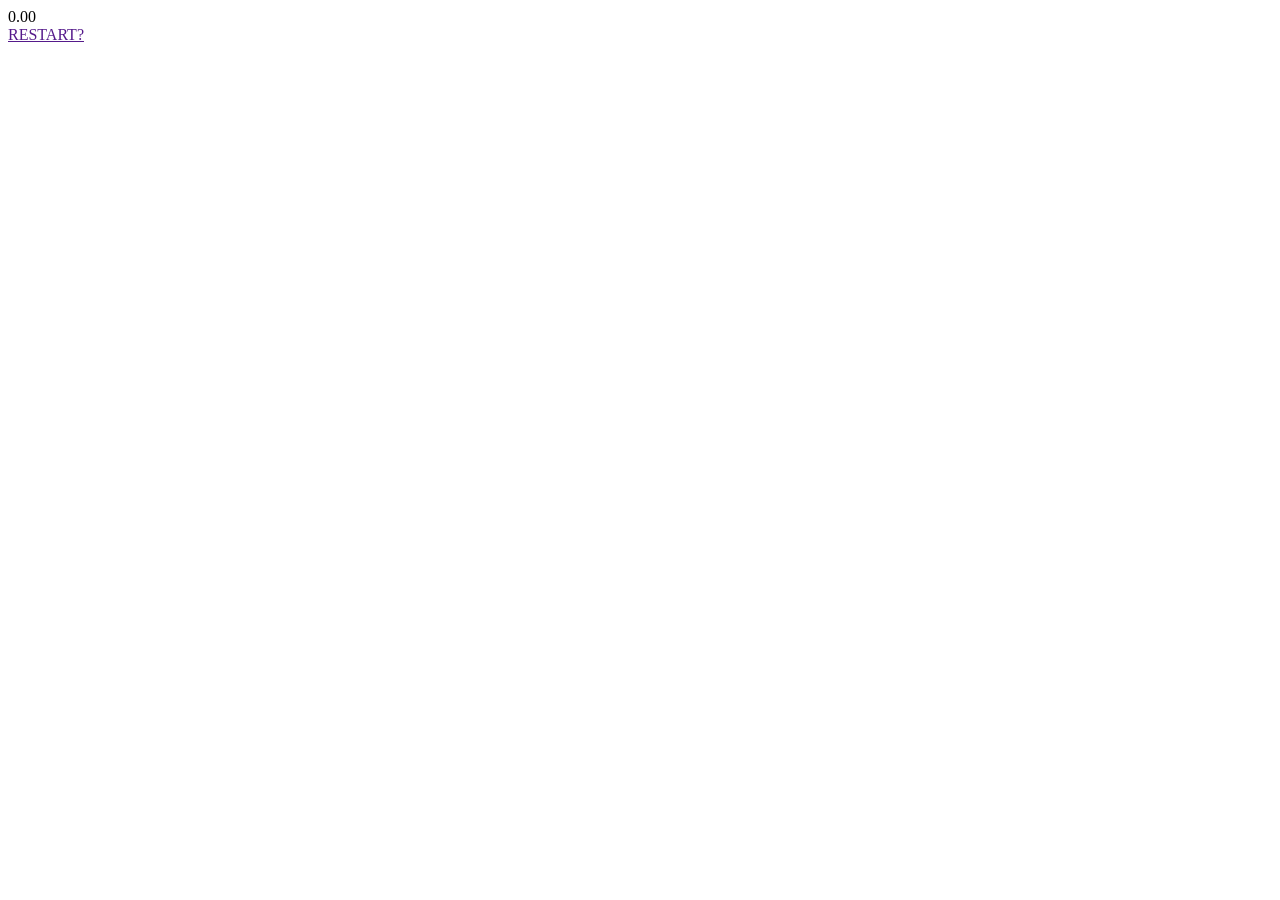
==== index.html @ 46c3a757 "Create index.html" ====
<!DOCTYPE html>
<html lang="ja">
<head>
  <meta charset="utf-8">
  <title>Memory Game</title>
  <link rel="stylesheet" href="css/styles.css">
</head>
<body>
  <div class="container">
    <div id="score">0.00</div>
    <div id="stage">
      <!-- <div class="card-container">
        <div class="card">
          <div class="card-front">1</div>
          <div class="card-back">?</div>
        </div>
      </div> -->
    </div>
    <a href="" id="restart" class="inactive">RESTART?</a>
  </div>
  <script src="js/script.js"></script>
</body>
</html>
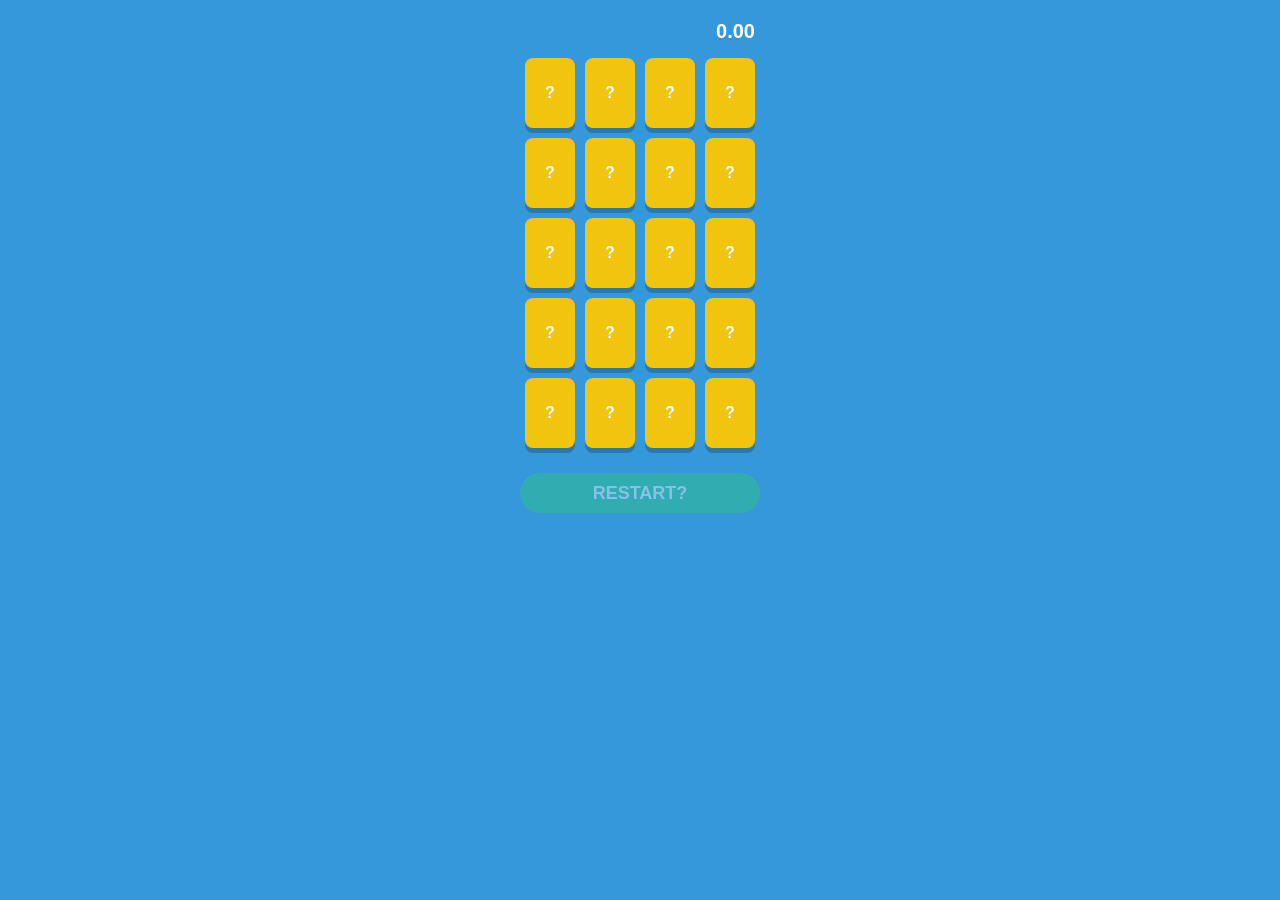
==== commit 52fdf173: "Update index.html" ====
--- a/index.html
+++ b/index.html
@@ -3,7 +3,7 @@
 <head>
   <meta charset="utf-8">
   <title>Memory Game</title>
-  <link rel="stylesheet" href="css/styles.css">
+  <link rel="stylesheet" href="styles.css">
 </head>
 <body>
   <div class="container">
@@ -18,6 +18,6 @@
     </div>
     <a href="" id="restart" class="inactive">RESTART?</a>
   </div>
-  <script src="js/script.js"></script>
+  <script src="script.js"></script>
 </body>
 </html>
--- a/styles.css
+++ b/styles.css
@@ -0,0 +1,89 @@
+body {
+  background: #3498db;
+  font-family: Arial, sans-serif;
+  font-size: 16px;
+  font-weight: bold;
+}
+
+.container {
+  width: 240px;
+  margin: 20px auto;
+}
+
+#stage {
+  display: flex;
+  flex-wrap: wrap;
+}
+
+.card-container {
+  perspective: 100px;
+  width: 50px;
+  height: 70px;
+  margin: 5px;
+}
+
+.card {
+  cursor: pointer;
+  width: 100%;
+  height: 100%;
+  transition: 0.8s;
+  position: relative;
+  transform-style: preserve-3d;
+}
+
+.card-front,
+.card-back {
+  width: 100%;
+  height: 100%;
+  text-align: center;
+  line-height: 70px;
+  border-radius: 8px;
+  position: absolute;
+  top: 0;
+  left: 0;
+  backface-visibility: hidden;
+  box-shadow: 0 5px 0 rgba(0, 0, 0, 0.2);
+}
+
+.card-back {
+  background: #f1c40f;
+  color: #fff;
+}
+
+.card-front {
+  background: #fff;
+  color: #f1c40f;
+  transform: rotateY(180deg);
+}
+
+.card.open {
+  transform: rotateY(180deg);
+}
+
+#score {
+  font-size: 20px;
+  color: #fff;
+  text-align: right;
+  margin: 0 5px 10px 0;
+}
+
+#restart {
+  text-decoration: none;
+  display: block;
+  background: #2ecc71;
+  color: #fff;
+  height: 40px;
+  border-radius: 20px;
+  line-height: 40px;
+  text-align: center;
+  font-size: 18px;
+  margin-top: 15px;
+  box-shadow: 0 5px 0 rgba(0, 0, 0, 0.2);
+}
+
+#restart.inactive {
+  cursor: default;
+  opacity: 0.4;
+  box-shadow: none;
+  margin-top: 20px;
+}
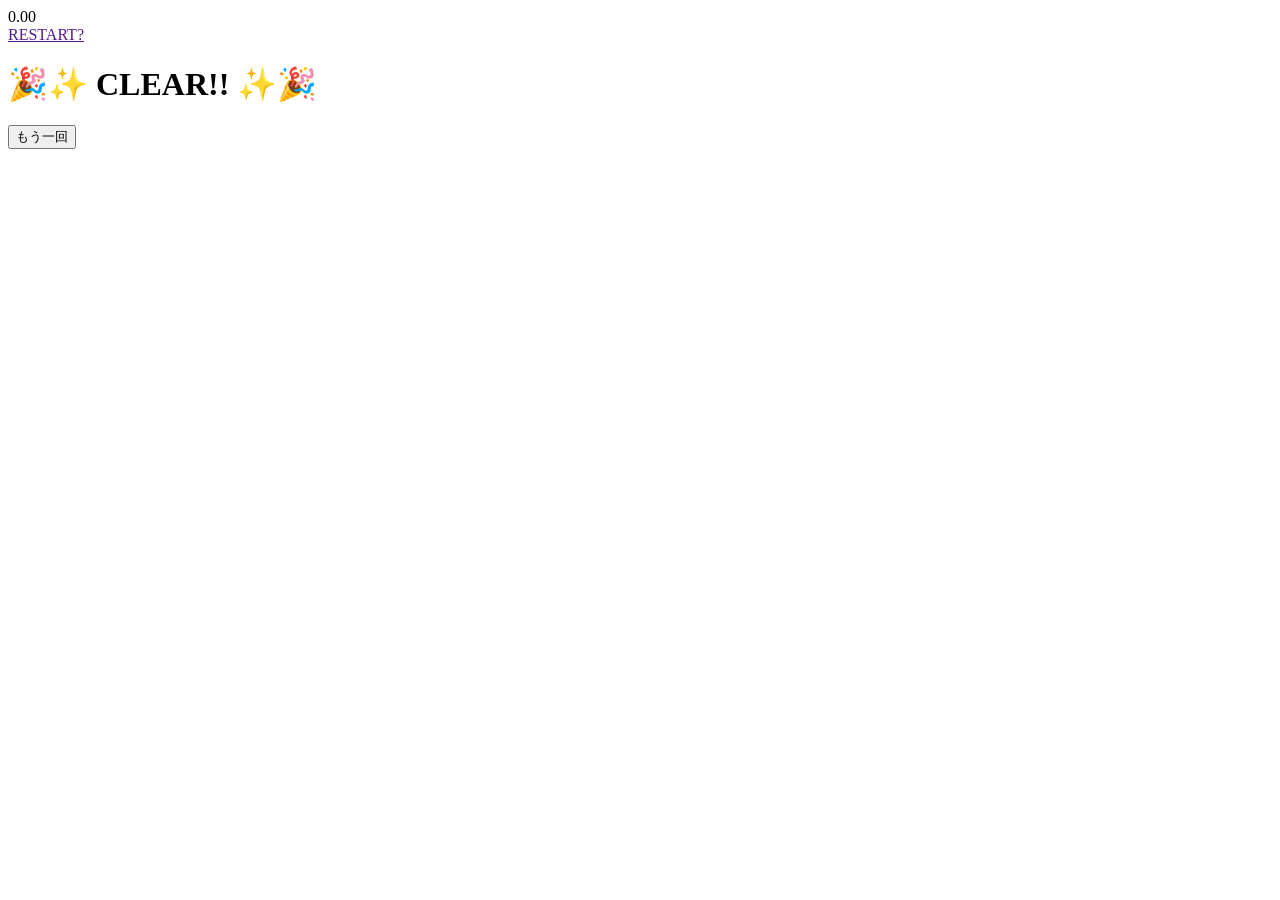
==== commit ddef3f52: "Update index.html" ====
--- a/index.html
+++ b/index.html
@@ -2,22 +2,28 @@
 <html lang="ja">
 <head>
   <meta charset="utf-8">
+  <meta name="viewport" content="width=device-width, initial-scale=1.0">
   <title>Memory Game</title>
-  <link rel="stylesheet" href="styles.css">
+  <link rel="stylesheet" href="css/styles.css">
 </head>
 <body>
   <div class="container">
     <div id="score">0.00</div>
     <div id="stage">
-      <!-- <div class="card-container">
-        <div class="card">
-          <div class="card-front">1</div>
-          <div class="card-back">?</div>
-        </div>
-      </div> -->
     </div>
     <a href="" id="restart" class="inactive">RESTART?</a>
   </div>
-  <script src="script.js"></script>
+
+  <div id="clear">
+   <div class="clear-box">
+    <h1>🎉✨ CLEAR!! ✨🎉</h1>
+    <p id="resultTime"></p>
+    <button id="playAgain">もう一回</button>
+   </div>
+  </div>
+
+  </div>
+
+  <script src="js/script.js"></script>
 </body>
 </html>
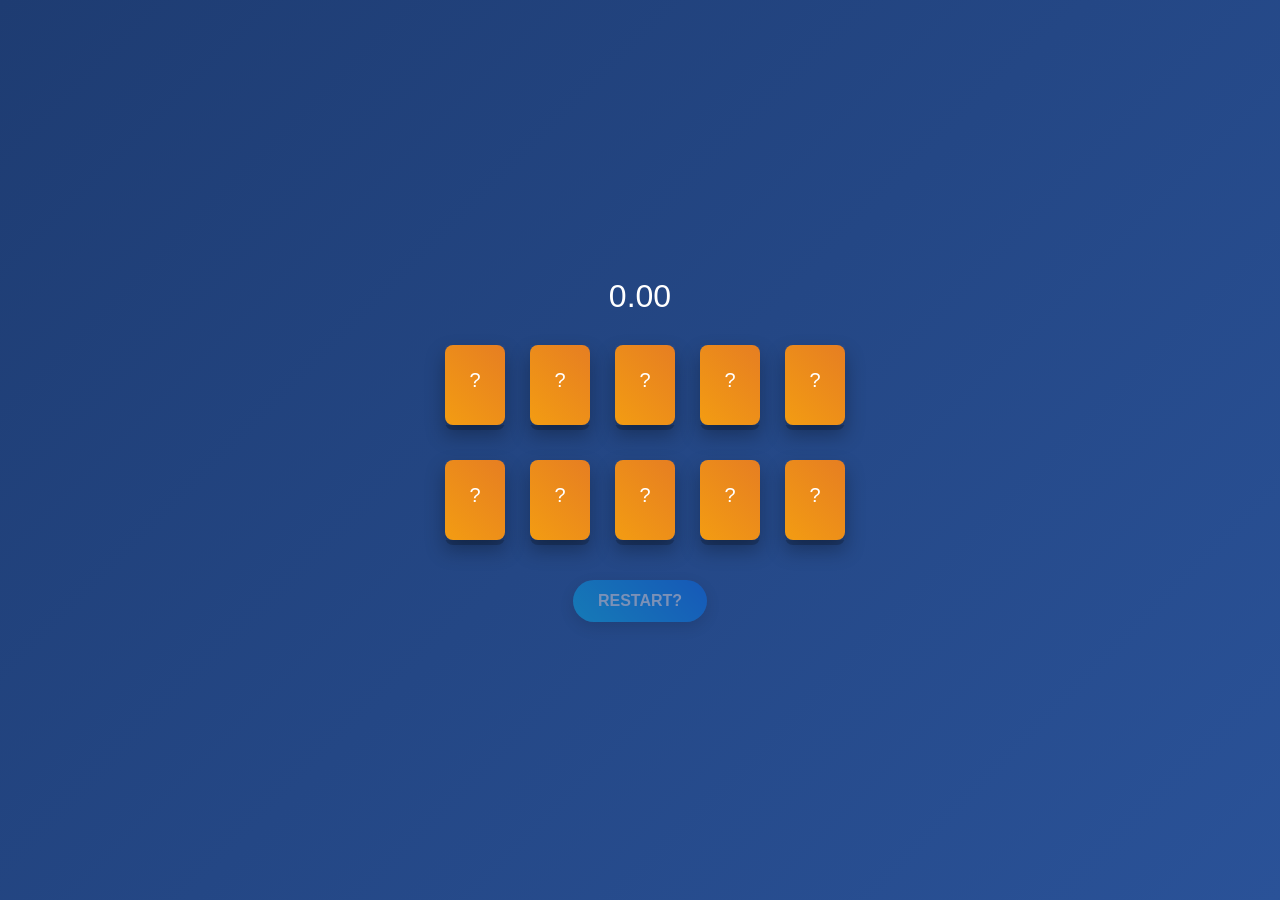
==== commit 1fc05bac: "Update index.html" ====
--- a/index.html
+++ b/index.html
@@ -4,7 +4,7 @@
   <meta charset="utf-8">
   <meta name="viewport" content="width=device-width, initial-scale=1.0">
   <title>Memory Game</title>
-  <link rel="stylesheet" href="css/styles.css">
+  <link rel="stylesheet" href="styles.css">
 </head>
 <body>
   <div class="container">
@@ -24,6 +24,6 @@
 
   </div>
 
-  <script src="js/script.js"></script>
+  <script src="script.js"></script>
 </body>
 </html>
--- a/styles.css
+++ b/styles.css
@@ -0,0 +1,271 @@
+body {
+  background: linear-gradient(135deg, #1e3c72, #2a5298);
+  font-family: Arial, sans-serif;
+  display: flex;
+  justify-content: center;
+  align-items: center;
+  height: 100vh;
+  margin: 0;
+}
+
+
+.container {
+  width: 320px;
+  margin: 50px auto;
+  text-align: center;
+  padding: 20px;
+}
+
+#stage {
+  display: grid;
+  grid-template-columns: repeat(5, 70px);
+  gap: 15px;         
+  justify-content: center;
+  margin-top: 20px;
+}
+
+.card-container {
+  perspective: 300px;
+  width: 60px;
+  height: 80px;
+  margin: 10px;
+}
+
+.card {
+  cursor: pointer;
+  width: 100%;
+  height: 100%;
+  transition: 0.5s;
+  position: relative;
+  transform-style: preserve-3d;
+  box-shadow: 0 10px 20px rgba(0,0,0,0.3);
+}
+
+.card:hover {
+  transform: scale(1.05);
+}
+
+
+.card-front,
+.card-back {
+  width: 100%;
+  height: 100%;
+  text-align: center;
+  line-height: 70px;
+  border-radius: 8px;
+  position: absolute;
+  top: 0;
+  left: 0;
+  backface-visibility: hidden;
+  box-shadow: 0 5px 0 rgba(0, 0, 0, 0.2);
+}
+
+.card-front {
+  background: white;
+  color: #333;
+  font-weight: bold;
+  transform: rotateY(180deg);
+}
+
+.card-back {
+  background: linear-gradient(45deg, #f39c12, #e67e22);
+  color: white;
+  font-size: 20px;
+}
+
+
+.card.open {
+  transform: rotateY(180deg);
+}
+
+#score {
+  font-size: 32px;
+  color: #fff;
+  margin-bottom: 20px;
+}
+
+#restart {
+  display: inline-block;
+  margin-top: 30px;
+  padding: 12px 25px;
+  border-radius: 25px;
+  text-decoration: none;
+  color: #fff;
+  font-weight: bold;
+
+  background: linear-gradient(45deg, #00c6ff, #0072ff);
+  box-shadow: 0 5px 15px rgba(0,0,0,0.3);
+
+  transition: 0.3s;
+}
+
+#restart:hover {
+  transform: translateY(-2px);
+  box-shadow: 0 8px 20px rgba(0,0,0,0.4);
+}
+
+#restart.inactive {
+  opacity: 0.4;
+  pointer-events: none;
+}
+
+.card.open.matched {
+  transform: rotateY(180deg) scale(1.2);
+  animation: pop 0.3s ease;
+}
+
+@keyframes pop {
+  0% {
+    transform: rotateY(180deg) scale(1.0);
+  }
+  100% {
+    transform: rotateY(180deg) scale(1.2);
+  }
+}
+
+#clear {
+  position: fixed;
+  top: 0;
+  left: 0;
+  width: 100%;
+  height: 100%;
+
+  background: radial-gradient(circle, rgba(0,0,0,0.8), rgba(0,0,0,0.95));
+
+  display: none;
+  justify-content: center;
+  align-items: center;
+
+  z-index: 1000;
+}
+
+#clear.show {
+  display: flex;
+}
+
+
+/* 最初は隠す */
+.hidden {
+  display: none;
+}
+
+/* アニメーション */
+#clear h1 {
+  
+  font-size: 80px;
+  color: #00ffcc;
+  text-align: center;
+
+  
+  text-shadow: 
+    0 0 10px #00ffcc,
+    0 0 20px #00ffcc,
+    0 0 40px #00ffcc;
+
+
+  animation: bigPop 0.6s ease;
+}
+@keyframes bigPop {
+  0% {
+    transform: scale(0.3) rotate(-10deg);
+    opacity: 0;
+  }
+  60% {
+    transform: scale(1.2) rotate(5deg);
+  }
+  100% {
+    transform: scale(1) rotate(0deg);
+    opacity: 1;
+  }
+}
+
+.clear-box {
+  display: flex;
+  flex-direction: column;
+  align-items: center;
+  justify-content: center;
+  gap: 20px;
+}
+
+#playAgain {
+  margin-top: 30px;
+  padding: 14px 40px;
+  font-size: 20px;
+  font-weight: bold;
+  
+  border: none;
+  border-radius: 30px;
+  cursor: pointer;
+  display: block;
+  background: linear-gradient(45deg, #ff6a00, #ff3c00);
+  color: white;
+
+  box-shadow: 0 0 15px rgba(255, 100, 0, 0.7);
+  transition: all 0.3s ease;
+  animation: pulse 1s infinite alternate;
+}
+@keyframes pulse {
+  from {
+    box-shadow: 0 0 10px rgba(255, 100, 0, 0.5);
+  }
+  to {
+    box-shadow: 0 0 25px rgba(255, 100, 0, 1);
+  }
+}
+
+
+
+#playAgain:hover {
+  transform: scale(1.1);
+  box-shadow: 0 0 25px rgba(255, 100, 0, 1);
+}
+
+#playAgain:active {
+  transform: scale(0.95);
+}
+
+#resultTime {
+  font-size: 26px;
+  color: #fff;
+  margin-top: 10px;
+  text-shadow: 0 0 10px #fff;
+}
+
+@media (max-width: 600px) {
+
+.container {
+    width: 100%;
+    padding: 10px;
+  }
+
+#stage {
+    grid-template-columns: repeat(5, 1fr);
+    gap: 8px;
+  }
+
+.card-container {
+  width: 55px;
+  height: 75px;
+  margin: 5px;
+}
+
+.card {
+    transform: scale(1.05);
+  }
+
+#clear h1 {
+    font-size: 40px;  /* デカすぎ防止 */
+  }
+
+#playAgain {
+    font-size: 18px;
+    padding: 16px 30px;
+  }
+
+#score {
+    font-size: 24px;
+  }
+
+}
+
+
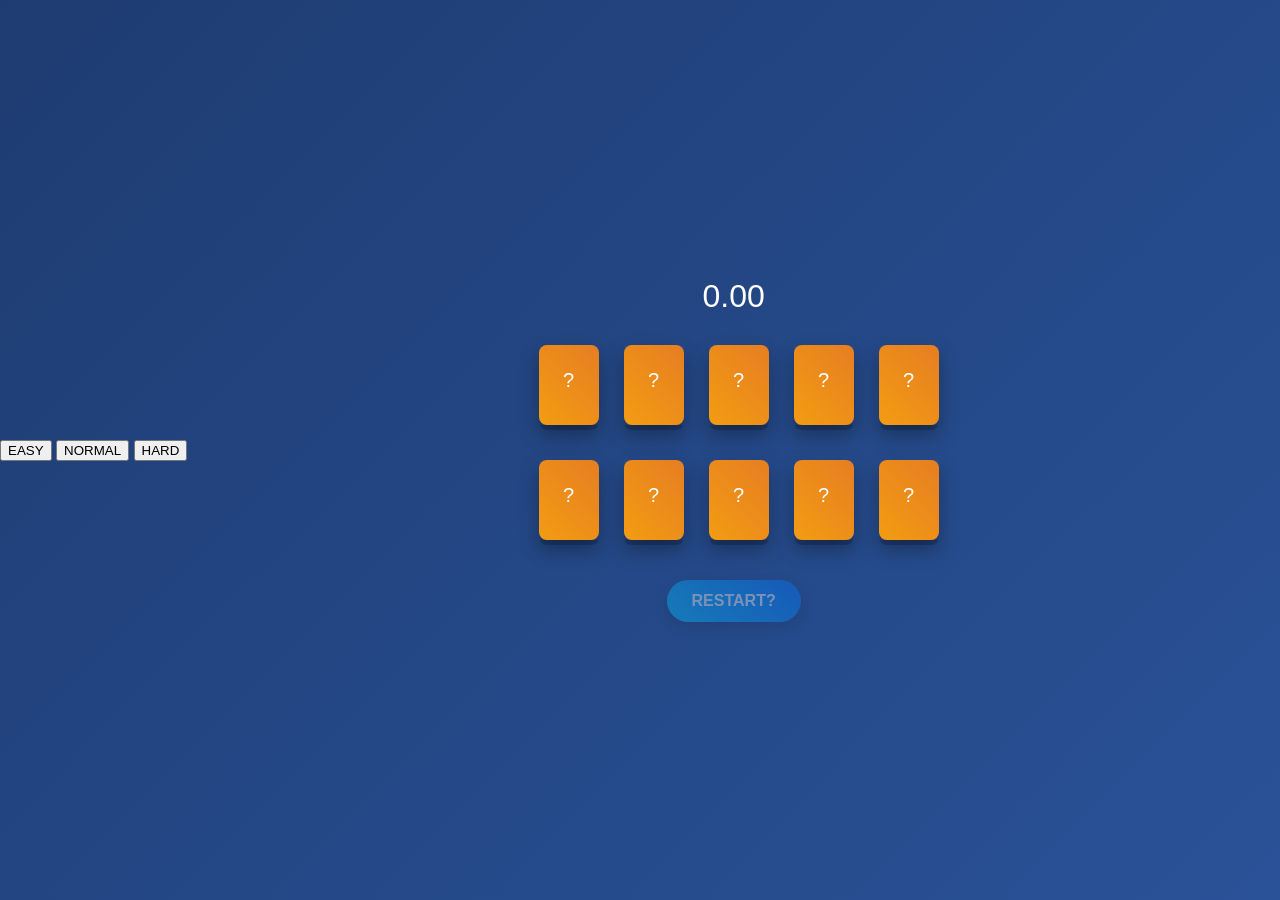
==== commit a9952f7f: "Update index.html" ====
--- a/index.html
+++ b/index.html
@@ -7,6 +7,13 @@
   <link rel="stylesheet" href="styles.css">
 </head>
 <body>
+  <div id="levelSelect">
+    <button onclick="setLevel(6, event)">EASY</button>
+    <button onclick="setLevel(10, event)">NORMAL</button>
+    <button onclick="setLevel(14, event)">HARD</button>
+
+  </div>
+
   <div class="container">
     <div id="score">0.00</div>
     <div id="stage">
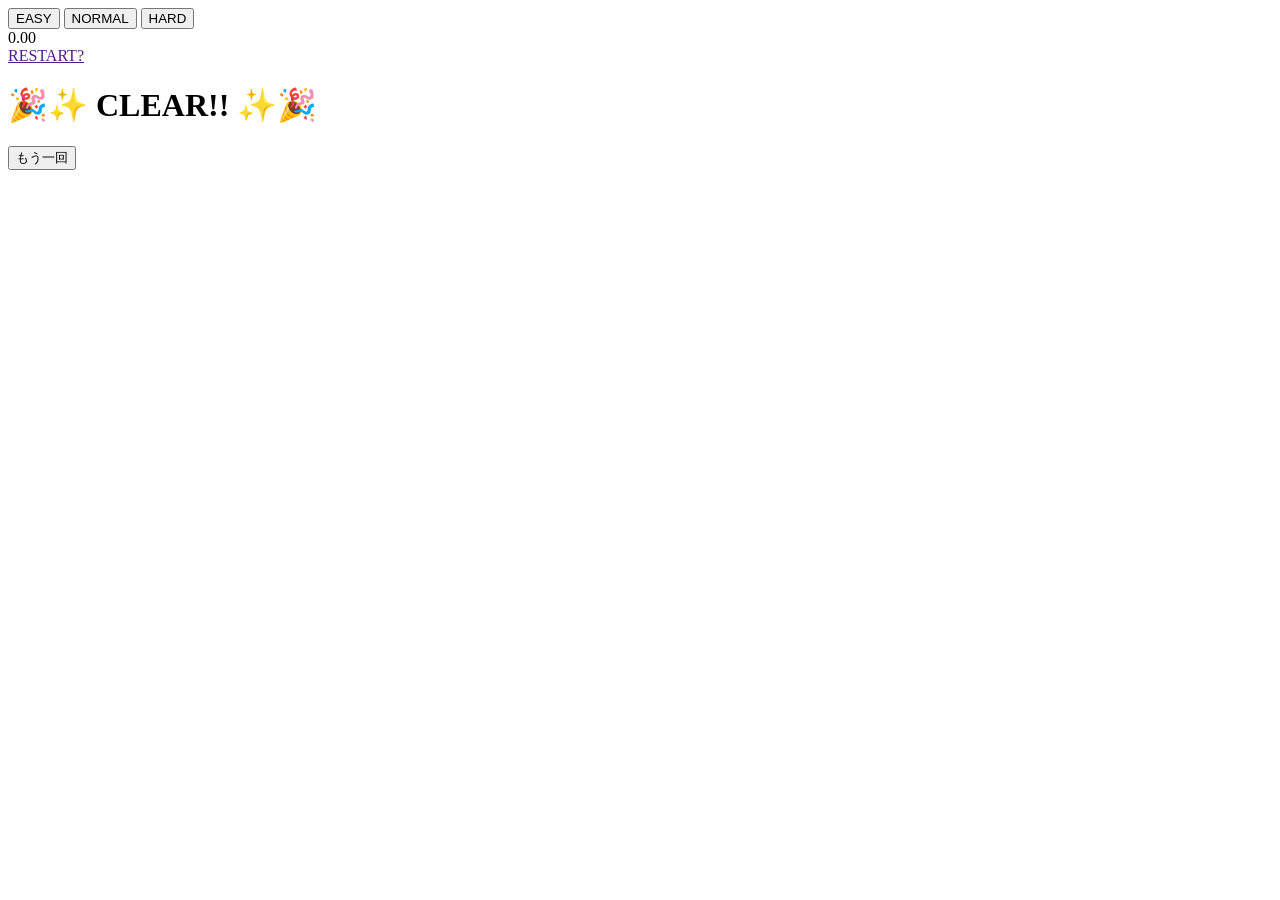
==== commit 163bd422: "Update index.html" ====
--- a/index.html
+++ b/index.html
@@ -4,13 +4,13 @@
   <meta charset="utf-8">
   <meta name="viewport" content="width=device-width, initial-scale=1.0">
   <title>Memory Game</title>
-  <link rel="stylesheet" href="styles.css">
+  <link rel="stylesheet" href="css/styles.css">
 </head>
 <body>
   <div id="levelSelect">
     <button onclick="setLevel(6, event)">EASY</button>
     <button onclick="setLevel(10, event)">NORMAL</button>
-    <button onclick="setLevel(14, event)">HARD</button>
+    <button onclick="setLevel(15, event)">HARD</button>
 
   </div>
 
@@ -31,6 +31,6 @@
 
   </div>
 
-  <script src="script.js"></script>
+  <script src="js/script.js"></script>
 </body>
 </html>
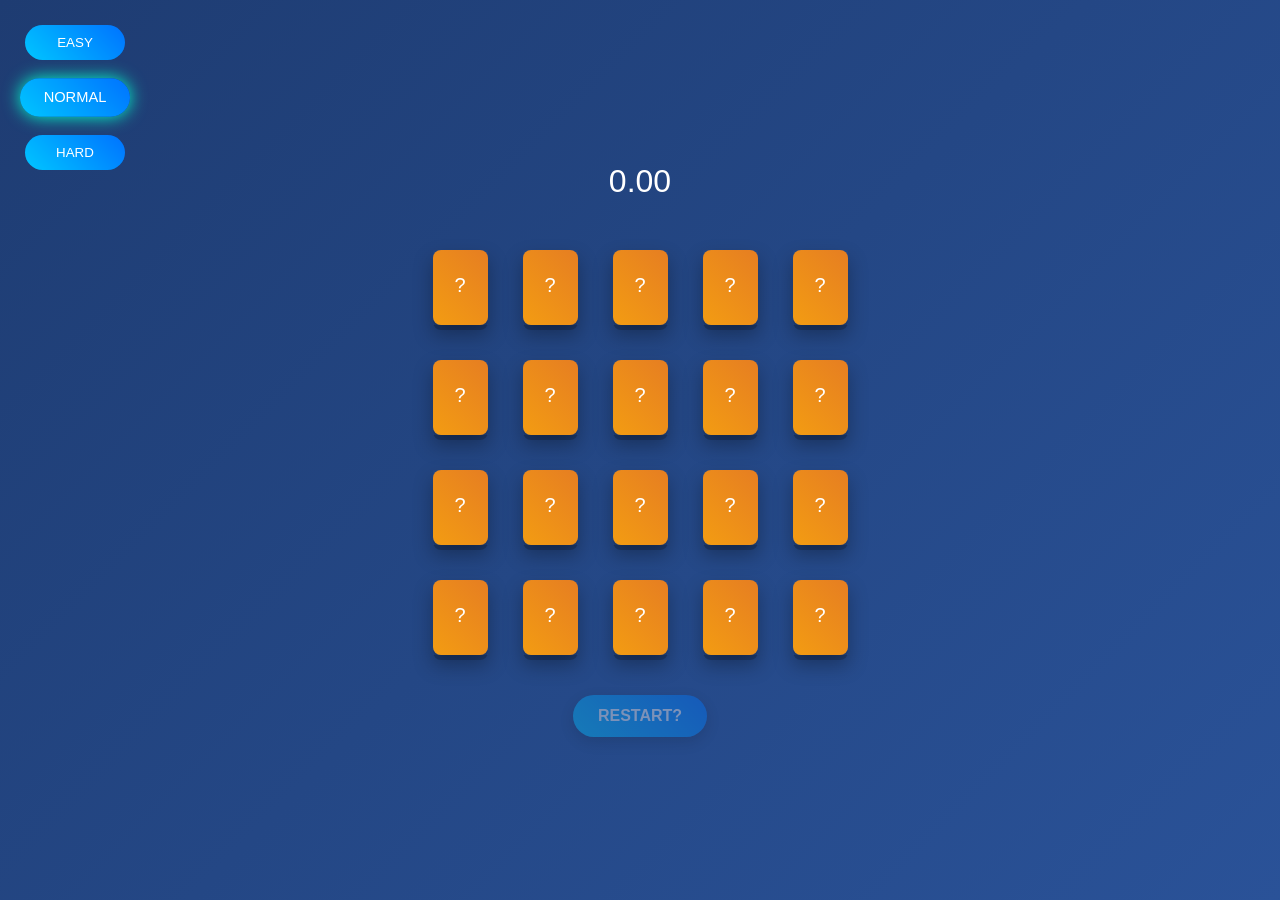
==== commit a54e7cab: "Update index.html" ====
--- a/index.html
+++ b/index.html
@@ -4,7 +4,7 @@
   <meta charset="utf-8">
   <meta name="viewport" content="width=device-width, initial-scale=1.0">
   <title>Memory Game</title>
-  <link rel="stylesheet" href="css/styles.css">
+  <link rel="stylesheet" href="styles.css">
 </head>
 <body>
   <div id="levelSelect">
@@ -31,6 +31,6 @@
 
   </div>
 
-  <script src="js/script.js"></script>
+  <script src="script.js"></script>
 </body>
 </html>
--- a/styles.css
+++ b/styles.css
@@ -0,0 +1,366 @@
+body {
+  background: linear-gradient(135deg, #1e3c72, #2a5298);
+  font-family: Arial, sans-serif;
+  display: flex;
+  justify-content: center;
+  align-items: center;
+  height: 100vh;
+  margin: 0;
+  overflow: hidden;
+}
+
+
+.container {
+  height: 90vh;
+  display: flex;
+  width: 320px;
+  margin: 50px auto;
+  text-align: center;
+  padding: 20px;
+  flex-direction: column;
+  align-items: center;
+  justify-content: center;
+
+}
+
+#stage {
+  display: grid;
+  justify-content: center;
+  gap: 15px;         
+  justify-content: center;
+  margin-top: 20px;
+}
+
+.card-container {
+  perspective: 300px;
+  width: 60px;
+  height: 80px;
+  margin: 10px;
+}
+
+.card {
+  cursor: pointer;
+  width: 100%;
+  height: 100%;
+  transition: 0.5s;
+  position: relative;
+  transform-style: preserve-3d;
+  box-shadow: 0 10px 20px rgba(0,0,0,0.3);
+}
+
+.card:hover {
+  transform: scale(1.05);
+}
+
+
+.card-front,
+.card-back {
+  width: 100%;
+  height: 100%;
+  text-align: center;
+  line-height: 70px;
+  border-radius: 8px;
+  position: absolute;
+  top: 0;
+  left: 0;
+  backface-visibility: hidden;
+  box-shadow: 0 5px 0 rgba(0, 0, 0, 0.2);
+}
+
+.card-front {
+  background: white;
+  color: #333;
+  font-weight: bold;
+  transform: rotateY(180deg);
+}
+
+.card-back {
+  background: linear-gradient(45deg, #f39c12, #e67e22);
+  color: white;
+  font-size: 20px;
+}
+
+
+.card.open {
+  transform: rotateY(180deg);
+}
+
+#score {
+  font-size: 32px;
+  color: #fff;
+  margin-bottom: 20px;
+}
+
+#restart {
+  display: inline-block;
+  margin-top: 30px;
+  padding: 12px 25px;
+  border-radius: 25px;
+  text-decoration: none;
+  color: #fff;
+  font-weight: bold;
+
+  background: linear-gradient(45deg, #00c6ff, #0072ff);
+  box-shadow: 0 5px 15px rgba(0,0,0,0.3);
+
+  transition: 0.3s;
+}
+
+#restart:hover {
+  transform: translateY(-2px);
+  box-shadow: 0 8px 20px rgba(0,0,0,0.4);
+}
+
+#restart.inactive {
+  opacity: 0.4;
+  pointer-events: none;
+}
+
+.card.open.matched {
+  transform: rotateY(180deg) scale(1.2);
+  animation: pop 0.3s ease;
+}
+
+@keyframes pop {
+  0% {
+    transform: rotateY(180deg) scale(1.0);
+  }
+  100% {
+    transform: rotateY(180deg) scale(1.2);
+  }
+}
+
+#clear {
+  position: fixed;
+  top: 0;
+  left: 0;
+  width: 100%;
+  height: 100%;
+
+  background: radial-gradient(circle, rgba(0,0,0,0.8), rgba(0,0,0,0.95));
+
+  display: none;
+  justify-content: center;
+  align-items: center;
+
+  z-index: 1000;
+}
+
+#clear.show {
+  display: flex;
+}
+
+
+/* 最初は隠す */
+.hidden {
+  display: none;
+}
+
+/* アニメーション */
+#clear h1 {
+  
+  font-size: 80px;
+  color: #00ffcc;
+  text-align: center;
+
+  
+  text-shadow: 
+    0 0 10px #00ffcc,
+    0 0 20px #00ffcc,
+    0 0 40px #00ffcc;
+
+
+  animation: bigPop 0.6s ease;
+}
+@keyframes bigPop {
+  0% {
+    transform: scale(0.3) rotate(-10deg);
+    opacity: 0;
+  }
+  60% {
+    transform: scale(1.2) rotate(5deg);
+  }
+  100% {
+    transform: scale(1) rotate(0deg);
+    opacity: 1;
+  }
+}
+
+.clear-box {
+  display: flex;
+  flex-direction: column;
+  align-items: center;
+  justify-content: center;
+  gap: 20px;
+}
+
+#playAgain {
+  margin-top: 30px;
+  padding: 14px 40px;
+  font-size: 20px;
+  font-weight: bold;
+  
+  border: none;
+  border-radius: 30px;
+  cursor: pointer;
+  display: block;
+  background: linear-gradient(45deg, #ff6a00, #ff3c00);
+  color: white;
+
+  box-shadow: 0 0 15px rgba(255, 100, 0, 0.7);
+  transition: all 0.3s ease;
+  animation: pulse 1s infinite alternate;
+}
+@keyframes pulse {
+  from {
+    box-shadow: 0 0 10px rgba(255, 100, 0, 0.5);
+  }
+  to {
+    box-shadow: 0 0 25px rgba(255, 100, 0, 1);
+  }
+}
+
+
+
+#playAgain:hover {
+  transform: scale(1.1);
+  box-shadow: 0 0 25px rgba(255, 100, 0, 1);
+}
+
+#playAgain:active {
+  transform: scale(0.95);
+}
+
+#resultTime {
+  font-size: 26px;
+  color: #fff;
+  margin-top: 10px;
+  text-shadow: 0 0 10px #fff;
+}
+
+#levelSelect {
+  margin-bottom: 15px;
+  text-align: center;
+  position: fixed;
+  top: 20px;
+  left: 20px;
+
+  
+  display: flex;
+  flex-direction: column;
+  gap: 10px;
+
+}
+
+#levelSelect button {
+  
+  width: 100px;
+  padding: 10px;
+  margin: 5px;
+  border-radius: 20px;
+  border: none;
+  cursor: pointer;
+  color: white;
+
+  background: linear-gradient(45deg, #00c6ff, #0072ff);
+}
+
+#levelSelect button.active {
+  box-shadow: 0 0 15px #00ffcc;
+  transform: scale(1.1);
+}
+
+#stage.grid-4 {
+  grid-template-columns: repeat(4, 1fr);
+}
+
+#stage.grid-5 {
+  grid-template-columns: repeat(5, 1fr);
+}
+
+#stage.grid-6 {
+  grid-template-columns: repeat(6, 1fr);
+}
+
+/* NORMAL（5列）はそのまま */
+#stage.grid-5 .card-container {
+  width: 55px;
+  height: 75px;
+}
+
+/* HARD（7列）は小さくする */
+#stage.grid-6 .card-container {
+  width: 50px;
+  height: 70px;
+}
+
+/* EASY（4列）は大きくしてもOK */
+#stage.grid-4 .card-container {
+  width: 70px;
+  height: 90px;
+}
+
+
+
+
+@media (max-width: 600px) {
+
+.container {
+    width: 100%;
+    padding: 10px;
+  }
+
+#stage {
+    gap: 5px;
+  }
+
+.card-container {
+  width: 50x;
+  height: 75px;
+  margin: 3px;
+}
+
+.card {
+    transform: scale(1.05);
+  }
+
+#clear h1 {
+    font-size: 40px;  /* デカすぎ防止 */
+  }
+
+#playAgain {
+    font-size: 18px;
+    padding: 16px 30px;
+  }
+
+#score {
+    font-size: 24px;
+  }
+
+
+#levelSelect {
+    top: 10px;
+    left: 10px;
+    flex-direction: row;
+  }
+
+#levelSelect button {
+    width: auto;
+    font-size: 14px;
+    padding: 8px 12px;
+  }
+
+#stage.grid-6 {
+    grid-template-columns: repeat(5, 1fr);
+  }
+
+
+.card-front,
+  .card-back {
+    line-height: 70px;
+  }
+
+
+}
+
+
